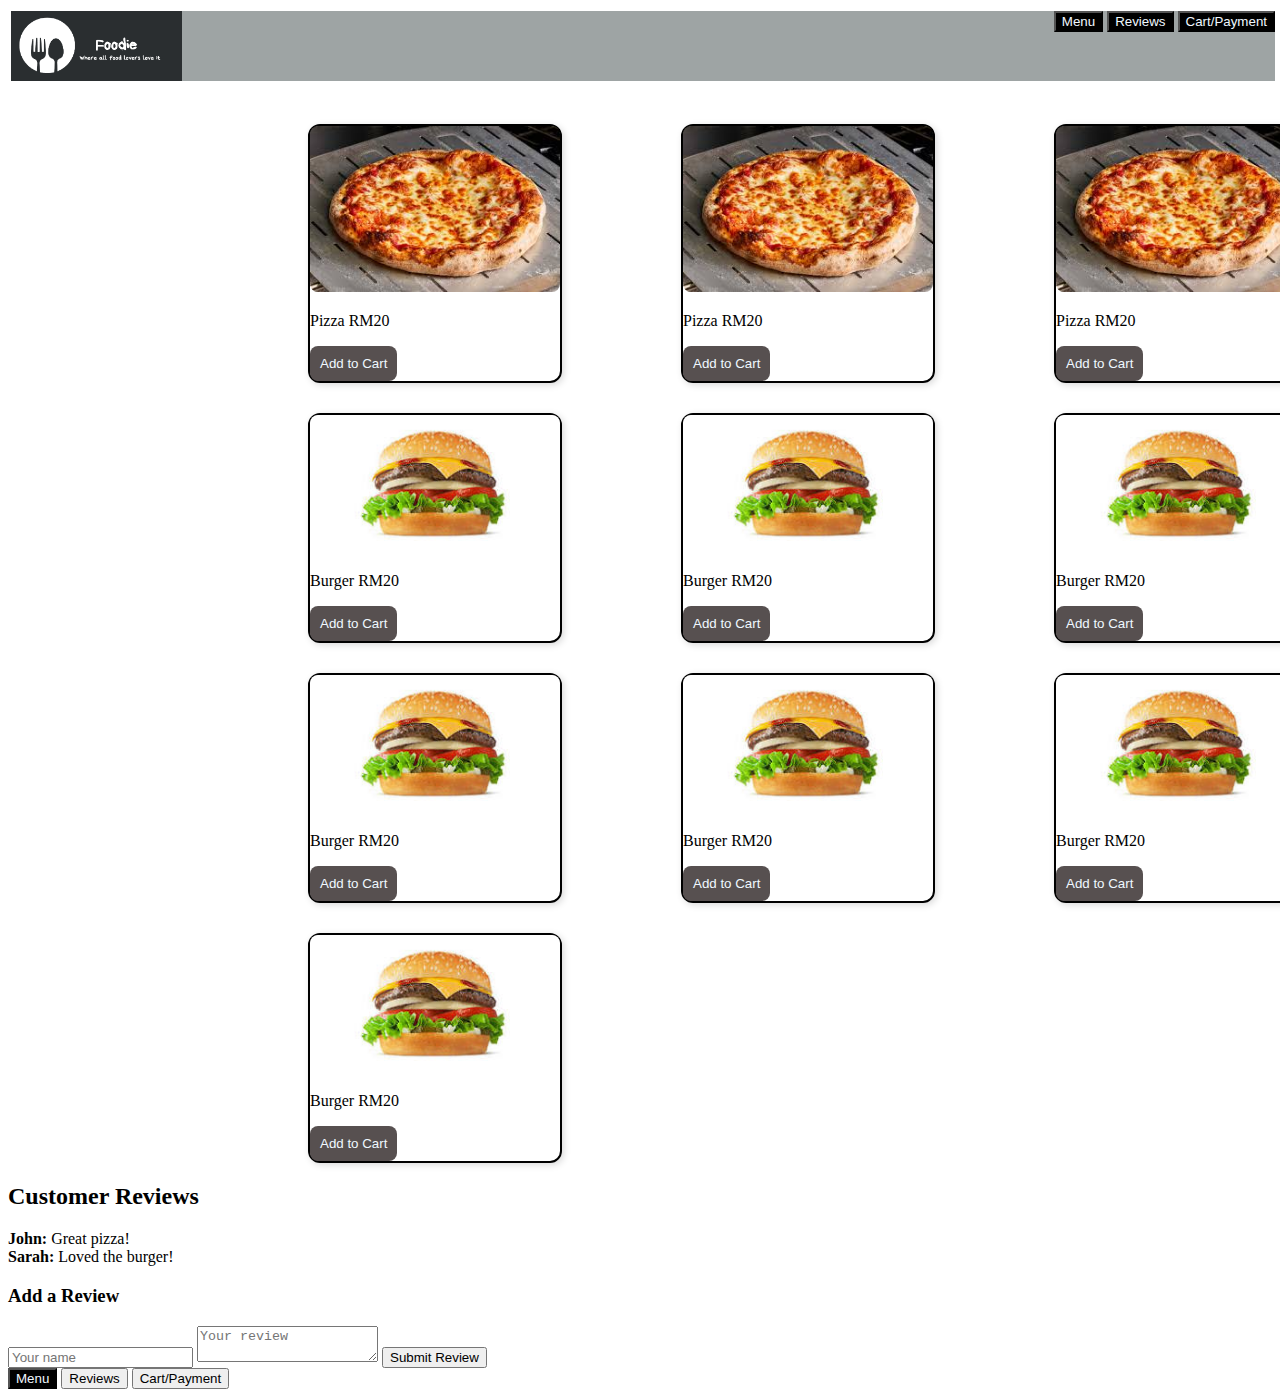
==== Mini Hack-Foodie/index.html @ 682b034f "Add files via upload" ====
<!DOCTYPE html>
<html>
<head>
    
    <title>Simple Food Order System</title>
    <link rel="stylesheet" href="styles/general.css">

    
</head>
<body>
<!--header-->
<div class="header">
    <div class="left-section">
        <img id="logo" href="website.html" src="logo\Screenshot 2024-10-29 202721.png">
    </div>
    <div class="right-section">
        <div class="nav-buttons">
                <button class="nav-btn"onclick="goToMenuPage()">Menu</button>
                <button class="nav-btn"onclick="goToReviewPage()">Reviews</button>
                <button class="nav-btn"onclick="goToPaymentPage()">Cart/Payment</button>
        </div>
        
    </div>

</div>

<!-- Menu Page -->
<div class="menu-section" id="menu-page">
    
    <div class="menu-item">
    
        <div class="food-preview">
            <div class="foodpic-row"> 
                <img class="foodpic" src="food-pic\download.jpeg" >
            </div>
            <div class="video-info-grid">
            
                <div class="video-info">
                <p class="video-title"> Pizza  RM20 </p>
                <button class="addToCart" onclick="addToCart('Pizza', 20)">Add to Cart</button>
                </div>
            </div>    
        </div>

        <div class="food-preview">
            <div class="foodpic-row"> 
                <img class="foodpic" src="food-pic\download.jpeg" >
            </div>
            <div class="video-info-grid">
            
                <div class="video-info">
                <p class="video-title"> Pizza  RM20 </p>
                <button class="addToCart" onclick="addToCart('Pizza', 20)">Add to Cart</button>
                </div>
            </div>    
        </div>

        <div class="food-preview">
            <div class="foodpic-row"> 
                <img class="foodpic" src="food-pic\download.jpeg" >
            </div>
            <div class="video-info-grid">
            
                <div class="video-info">
                <p class="video-title"> Pizza  RM20 </p>
                <button class="addToCart" onclick="addToCart('Burger', 20)">Add to Cart</button>
                </div>
            </div>    
        </div>

        <div class="food-preview">
            <div class="foodpic-row"> 
                <img class="foodpic" src="food-pic\download 2.jpeg" >
            </div>
            <div class="video-info-grid">
            
                <div class="video-info">
                <p class="video-title"> Burger  RM20 </p>
                <button class="addToCart" onclick="addToCart('Burger', 10)">Add to Cart</button>
                </div>
            </div>    
        </div>

        <div class="food-preview">
            <div class="foodpic-row"> 
                <img class="foodpic" src="food-pic\download 2.jpeg" >
            </div>
            <div class="video-info-grid">
            
                <div class="video-info">
                <p class="video-title"> Burger  RM20 </p>
                <button class="addToCart" onclick="addToCart('Burger', 10)">Add to Cart</button>
                </div>
            </div>    
        </div>

        <div class="food-preview">
            <div class="foodpic-row"> 
                <img class="foodpic" src="food-pic\download 2.jpeg" >
            </div>
            <div class="video-info-grid">
            
                <div class="video-info">
                <p class="video-title"> Burger  RM20 </p>
                <button class="addToCart" onclick="addToCart('Burger', 10)">Add to Cart</button>
                </div>
            </div>    
        </div>

        <div class="food-preview">
            <div class="foodpic-row"> 
                <img class="foodpic" src="food-pic\download 2.jpeg" >
            </div>
            <div class="video-info-grid">
            
                <div class="video-info">
                <p class="video-title"> Burger  RM20 </p>
                <button class="addToCart" onclick="addToCart('Burger', 10)">Add to Cart</button>
                </div>
            </div>    
        </div>
        <div class="food-preview">
            <div class="foodpic-row"> 
                <img class="foodpic" src="food-pic\download 2.jpeg" >
            </div>
            <div class="video-info-grid">
            
                <div class="video-info">
                <p class="video-title"> Burger  RM20 </p>
                <button class="addToCart" onclick="addToCart('Burger', 10)">Add to Cart</button>
                </div>
            </div>    
        </div>

        <div class="food-preview">
            <div class="foodpic-row"> 
                <img class="foodpic" src="food-pic\download 2.jpeg" >
            </div>
            <div class="video-info-grid">
            
                <div class="video-info">
                <p class="video-title"> Burger  RM20 </p>
                <button class="addToCart" onclick="addToCart('Burger', 10)">Add to Cart</button>
                </div>
            </div>    
        </div>

        <div class="food-preview">
            <div class="foodpic-row"> 
                <img class="foodpic" src="food-pic\download 2.jpeg" >
            </div>
            <div class="video-info-grid">
            
                <div class="video-info">
                <p class="video-title"> Burger  RM20 </p>
                <button class="addToCart" onclick="addToCart('Burger', 10)">Add to Cart</button>
                </div>
            </div>    
        </div>

        
     
    
        
        
    </div>



</div>

<!-- Review Page -->
<div class="review-section" id="review-page">
    <h2>Customer Reviews</h2>
    <div class="review-item">
        <strong>John:</strong> Great pizza!
    </div>
    <div class="review-item">
        <strong>Sarah:</strong> Loved the burger!
    </div>
    <h3>Add a Review</h3>
    <form class="review-form" onsubmit="addReview(event)">
        <input type="text" id="reviewer" placeholder="Your name" required>
        <textarea id="review-text" placeholder="Your review" required></textarea>
        <button type="submit">Submit Review</button>
    </form>
    <div id="reviews"></div>
</div>

<!-- Payment Page -->
<div class="section" id="payment-page">
    <h2>Your Cart</h2>
    <ul class="cart" id="cart"></ul>
    <p>Total: $<span id="total">0</span></p>
    <button class="payment-btn" onclick="processPayment()">Pay $<span id="payment-total">0</span></button>
</div>

<!-- Navigation Buttons -->
<div class="nav-buttons">
    <button class="nav-btn"onclick="showPage('menu-page')">Menu</button>
    <button onclick="showPage('review-page')">Reviews</button>
    <button onclick="showPage('payment-page')">Cart/Payment</button>
</div>





<script>
    let cart = [];
    let total = 0;

    


    // Function to display the selected page and hide others
    function showPage(pageId) {
        const pages = document.querySelectorAll('.section');
        pages.forEach(page => {
            page.style.display = (page.id === pageId) ? 'block' : 'none';
        });
    }

    // Show the menu page by default
    showPage('menu-page');

    // Function to add items to the cart
    function addToCart(item, price) {
        cart.push({ item, price });
        total += price;
        updateCart();
    }

    // Function to update the cart display
    function updateCart() {
        const cartElement = document.getElementById("cart");
        cartElement.innerHTML = '';
        cart.forEach((cartItem) => {
            const li = document.createElement("li");
            li.textContent = `${cartItem.item} - $${cartItem.price}`;
            cartElement.appendChild(li);
        });
        document.getElementById("total").textContent = total;
        document.getElementById("payment-total").textContent = total;

        console.log(total);
    }

    // Function to add a new review
    // function addReview(event) {
    //     event.preventDefault();
    //     const name = document.getElementById("reviewer").value;
    //     const reviewText = document.getElementById("review-text").value;
        
    //     const reviewsDiv = document.getElementById("reviews");
    //     const reviewItem = document.createElement("div");
    //     reviewItem.classList.add("review-item");
    //     reviewItem.innerHTML = `<strong>${name}:</strong> ${reviewText}`;
    //     reviewsDiv.appendChild(reviewItem);
        
    //     document.getElementById("reviewer").value = '';
    //     document.getElementById("review-text").value = '';
    // }

    // Function to process payment

    // function processPayment() {
    //     if (total === 0) {
    //         alert("Your cart is empty!");
    //     } else {
    //         alert(`Payment of $${total} processed successfully!`);
    //         cart = [];
    //         total = 0;
    //         updateCart();
    //     }
    // }
    
    function goToMenuPage() {
        window.location.href = 'index.html'; // Replace 'menu.html' with your file path
    }
    function goToPaymentPage() {

        const cartEncoded = encodeURIComponent(JSON.stringify(cart));
        window.location.href = `payment.html?total=${total}&cart=${cartEncoded}`;
    }
    function goToReviewPage() {
        window.location.href = 'review.html'; // Replace 'menu.html' with your file path
    }
</script>

</body>
</html>
---- Mini Hack-Foodie/styles/general.css ----
.header{
    margin-top: 0px;
    border: solid;
    border-color: rgb(255, 255, 255);
    background-color:rgb(158, 164, 164);
    height:70px;
    display: flex;
    flex-direction: row;
    justify-content: space-between;
    position: relative;
    width: 100%;
}
.nav-btn{
    color:aliceblue;
    background-color: black;
    

}
.left-section{
   width:fit-content;
}
.right-section{
    display: flex;
    flex-direction: row;
}

#logo{
   height: 70px;
}

.menu-section{
    margin-top: 0px;
    display: flex;
    flex-direction: row;
    width: 1300px;
    
}

.menu-item{
    display:flex;
    flex-direction: row;
    justify-content: space-between;
    flex-wrap: wrap;
    margin-top: 40px;
    margin-left: 300px;
    row-gap: 30px;
}

.food-preview{
    border: solid;
    border-width: 2px;
    width: 250px;
    border-radius: 12px;
    box-shadow: 2px 2px 7px rgba(0,0,0,0.15);

}
.foodpic-row{
    width: 100%;
}

.foodpic{
    width: 100%;
    border-radius: 8px;
}

.addToCart{
    background-color: rgb(87, 80, 80);
    border:none;
    color:aliceblue;
    padding: 10px 10px 10px 10px;
    border-radius: 8px;
    
}

.payment-section{
    border: solid;
    width: 500px;
    height: 700px;
    margin-left: 500px;
    margin-top: 50px;;
}


.payment-btn, .wallet-btn{
    background-color: rgb(69, 64, 64);
    color:aliceblue;
    border:none;
    border-radius: 10px;
    padding: 10px 8px 10px 10px;
    margin-bottom: 0px;
}
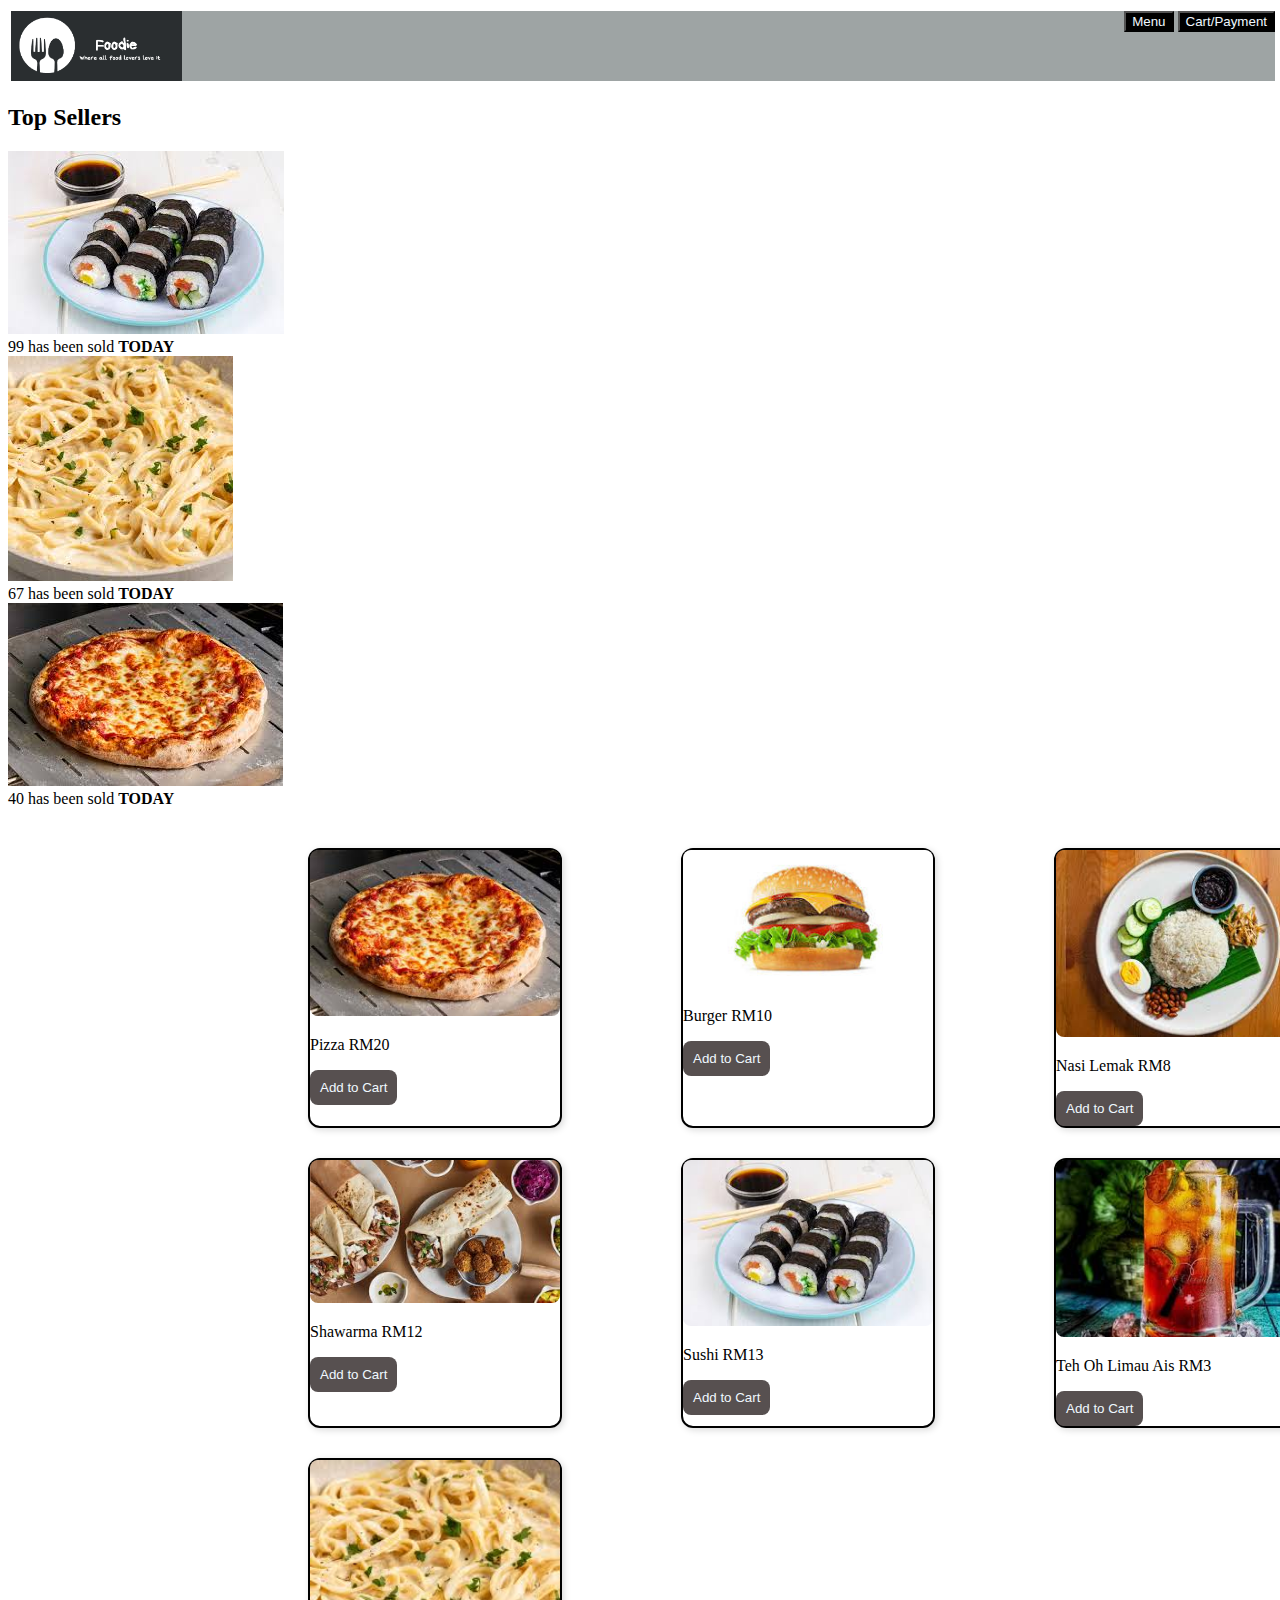
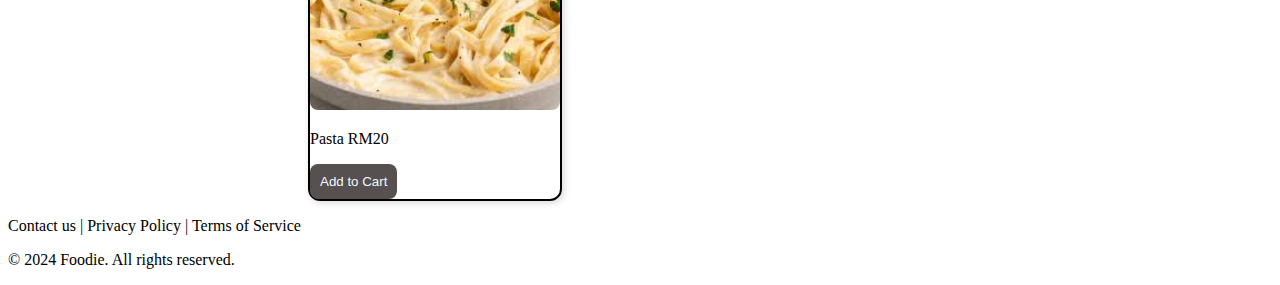
==== commit b468a934: "Update index.html" ====
--- a/Mini Hack-Foodie/index.html
+++ b/Mini Hack-Foodie/index.html
@@ -11,12 +11,12 @@
 <!--header-->
 <div class="header">
     <div class="left-section">
-        <img id="logo" href="website.html" src="logo\Screenshot 2024-10-29 202721.png">
+        <img id="logo" href="index.html" src="logo\Screenshot 2024-10-29 202721.png">
     </div>
     <div class="right-section">
         <div class="nav-buttons">
                 <button class="nav-btn"onclick="goToMenuPage()">Menu</button>
-                <button class="nav-btn"onclick="goToReviewPage()">Reviews</button>
+                
                 <button class="nav-btn"onclick="goToPaymentPage()">Cart/Payment</button>
         </div>
         
@@ -24,6 +24,39 @@
 
 </div>
 
+<!-- Review section -->
+<div class="review-section">
+    <h2>Top Sellers</h2>
+    <div id="reviews">
+        <!-- Sample review -->
+        <div class="review-item">
+            <div class="review-pic-row">
+                <img class="review-pic" src="food-pic\sushi.jpeg" >
+            </div>
+            <div>
+                99 has been sold <strong>TODAY</strong>
+            </div>
+        </div>
+
+        <div class="review-item">
+            <div class="review-pic-row">
+                <img class="review-pic" src="food-pic\pasta.jpeg" >
+            </div>
+            <div>
+                67 has been sold <strong>TODAY</strong>
+            </div>
+        </div>
+
+        <div class="review-item">
+            <div class="review-pic-row">
+                <img class="review-pic" src="food-pic\download.jpeg" >
+            </div>
+            <div>
+                40 has been sold <strong>TODAY</strong>
+            </div>
+        </div>
+    </div>
+</div>
 <!-- Menu Page -->
 <div class="menu-section" id="menu-page">
     
@@ -44,38 +77,12 @@
 
         <div class="food-preview">
             <div class="foodpic-row"> 
-                <img class="foodpic" src="food-pic\download.jpeg" >
-            </div>
-            <div class="video-info-grid">
-            
-                <div class="video-info">
-                <p class="video-title"> Pizza  RM20 </p>
-                <button class="addToCart" onclick="addToCart('Pizza', 20)">Add to Cart</button>
-                </div>
-            </div>    
-        </div>
-
-        <div class="food-preview">
-            <div class="foodpic-row"> 
-                <img class="foodpic" src="food-pic\download.jpeg" >
-            </div>
-            <div class="video-info-grid">
-            
-                <div class="video-info">
-                <p class="video-title"> Pizza  RM20 </p>
-                <button class="addToCart" onclick="addToCart('Burger', 20)">Add to Cart</button>
-                </div>
-            </div>    
-        </div>
-
-        <div class="food-preview">
-            <div class="foodpic-row"> 
                 <img class="foodpic" src="food-pic\download 2.jpeg" >
             </div>
             <div class="video-info-grid">
             
                 <div class="video-info">
-                <p class="video-title"> Burger  RM20 </p>
+                <p class="video-title"> Burger  RM10 </p>
                 <button class="addToCart" onclick="addToCart('Burger', 10)">Add to Cart</button>
                 </div>
             </div>    
@@ -83,81 +90,69 @@
 
         <div class="food-preview">
             <div class="foodpic-row"> 
-                <img class="foodpic" src="food-pic\download 2.jpeg" >
-            </div>
-            <div class="video-info-grid">
-            
-                <div class="video-info">
-                <p class="video-title"> Burger  RM20 </p>
-                <button class="addToCart" onclick="addToCart('Burger', 10)">Add to Cart</button>
-                </div>
-            </div>    
-        </div>
-
-        <div class="food-preview">
-            <div class="foodpic-row"> 
-                <img class="foodpic" src="food-pic\download 2.jpeg" >
-            </div>
-            <div class="video-info-grid">
-            
-                <div class="video-info">
-                <p class="video-title"> Burger  RM20 </p>
-                <button class="addToCart" onclick="addToCart('Burger', 10)">Add to Cart</button>
-                </div>
-            </div>    
-        </div>
-
-        <div class="food-preview">
-            <div class="foodpic-row"> 
-                <img class="foodpic" src="food-pic\download 2.jpeg" >
-            </div>
-            <div class="video-info-grid">
-            
-                <div class="video-info">
-                <p class="video-title"> Burger  RM20 </p>
-                <button class="addToCart" onclick="addToCart('Burger', 10)">Add to Cart</button>
-                </div>
-            </div>    
-        </div>
-        <div class="food-preview">
-            <div class="foodpic-row"> 
-                <img class="foodpic" src="food-pic\download 2.jpeg" >
-            </div>
-            <div class="video-info-grid">
-            
-                <div class="video-info">
-                <p class="video-title"> Burger  RM20 </p>
-                <button class="addToCart" onclick="addToCart('Burger', 10)">Add to Cart</button>
-                </div>
-            </div>    
-        </div>
-
-        <div class="food-preview">
-            <div class="foodpic-row"> 
-                <img class="foodpic" src="food-pic\download 2.jpeg" >
-            </div>
-            <div class="video-info-grid">
-            
-                <div class="video-info">
-                <p class="video-title"> Burger  RM20 </p>
-                <button class="addToCart" onclick="addToCart('Burger', 10)">Add to Cart</button>
-                </div>
-            </div>    
-        </div>
-
-        <div class="food-preview">
-            <div class="foodpic-row"> 
-                <img class="foodpic" src="food-pic\download 2.jpeg" >
-            </div>
-            <div class="video-info-grid">
-            
-                <div class="video-info">
-                <p class="video-title"> Burger  RM20 </p>
-                <button class="addToCart" onclick="addToCart('Burger', 10)">Add to Cart</button>
-                </div>
-            </div>    
-        </div>
-
+                <img class="foodpic" src="food-pic\nasilemak.jpeg" >
+            </div>
+            <div class="video-info-grid">
+            
+                <div class="video-info">
+                <p class="video-title"> Nasi Lemak  RM8 </p>
+                <button class="addToCart" onclick="addToCart('Nasi Lemak', 8)">Add to Cart</button>
+                </div>
+            </div>    
+        </div>
+
+        <div class="food-preview">
+            <div class="foodpic-row"> 
+                <img class="foodpic" src="food-pic\sahwarma.jpeg" >
+            </div>
+            <div class="video-info-grid">
+            
+                <div class="video-info">
+                <p class="video-title"> Shawarma  RM12 </p>
+                <button class="addToCart" onclick="addToCart('Shawarma', 12)">Add to Cart</button>
+                </div>
+            </div>    
+        </div>
+
+        <div class="food-preview">
+            <div class="foodpic-row"> 
+                <img class="foodpic" src="food-pic\sushi.jpeg" >
+            </div>
+            <div class="video-info-grid">
+            
+                <div class="video-info">
+                <p class="video-title"> Sushi  RM13 </p>
+                <button class="addToCart" onclick="addToCart('Sushi', 13)">Add to Cart</button>
+                </div>
+            </div>    
+        </div>
+
+        <div class="food-preview">
+            <div class="foodpic-row"> 
+                <img class="foodpic" src="food-pic\teho.jpeg" >
+            </div>
+            <div class="video-info-grid">
+            
+                <div class="video-info">
+                <p class="video-title"> Teh Oh Limau Ais  RM3 </p>
+                <button class="addToCart" onclick="addToCart('Teh Oh Limau Ais', 3)">Add to Cart</button>
+                </div>
+            </div>    
+        </div>
+
+        <div class="food-preview">
+            <div class="foodpic-row"> 
+                <img class="foodpic" src="food-pic\pasta.jpeg" >
+            </div>
+            <div class="video-info-grid">
+            
+                <div class="video-info">
+                <p class="video-title"> Pasta  RM20 </p>
+                <button class="addToCart" onclick="addToCart('Pasta', 20)">Add to Cart</button>
+                </div>
+            </div>    
+        </div>
+        
         
      
     
@@ -169,38 +164,12 @@
 
 </div>
 
-<!-- Review Page -->
-<div class="review-section" id="review-page">
-    <h2>Customer Reviews</h2>
-    <div class="review-item">
-        <strong>John:</strong> Great pizza!
-    </div>
-    <div class="review-item">
-        <strong>Sarah:</strong> Loved the burger!
-    </div>
-    <h3>Add a Review</h3>
-    <form class="review-form" onsubmit="addReview(event)">
-        <input type="text" id="reviewer" placeholder="Your name" required>
-        <textarea id="review-text" placeholder="Your review" required></textarea>
-        <button type="submit">Submit Review</button>
-    </form>
-    <div id="reviews"></div>
-</div>
-
-<!-- Payment Page -->
-<div class="section" id="payment-page">
-    <h2>Your Cart</h2>
-    <ul class="cart" id="cart"></ul>
-    <p>Total: $<span id="total">0</span></p>
-    <button class="payment-btn" onclick="processPayment()">Pay $<span id="payment-total">0</span></button>
-</div>
-
-<!-- Navigation Buttons -->
-<div class="nav-buttons">
-    <button class="nav-btn"onclick="showPage('menu-page')">Menu</button>
-    <button onclick="showPage('review-page')">Reviews</button>
-    <button onclick="showPage('payment-page')">Cart/Payment</button>
-</div>
+<div class="bottom-section">
+    <p>Contact us | Privacy Policy | Terms of Service</p>
+    <p>© 2024 Foodie. All rights reserved.</p>
+</div>
+
+
 
 
 
